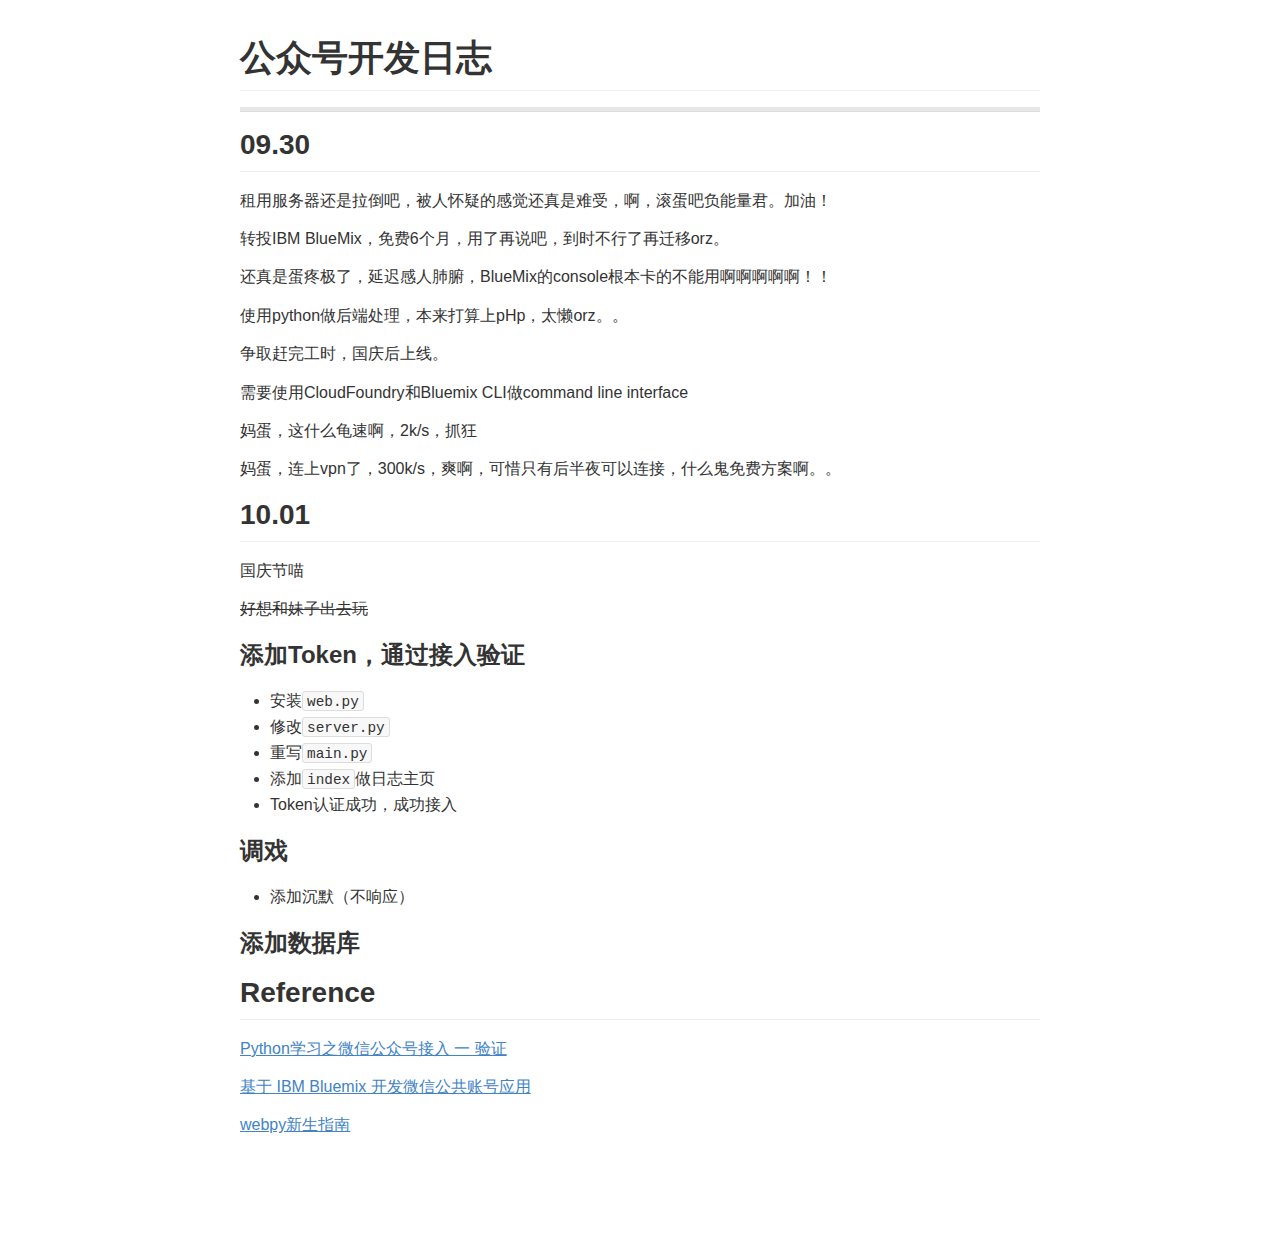
==== main_site/static/index.html @ c453175b "first commit" ====
<!doctype html>
<html>
<head>
<meta charset='UTF-8'><meta name='viewport' content='width=device-width initial-scale=1'>
<title>公众号开发日志.md</title><style type='text/css'>html, body {overflow-x: initial !important;}html { font-size: 14px; color: rgb(51, 51, 51); background-color: rgb(255, 255, 255); }
body { margin: 0px; padding: 0px; height: auto; bottom: 0px; top: 0px; left: 0px; right: 0px; font-family: "Helvetica Neue", Helvetica, Arial, sans-serif; font-size: 1rem; line-height: 1.42857; overflow-x: hidden; background: inherit; }
a:active, a:hover { outline: 0px; }
.in-text-selection, ::selection { text-shadow: none; background: rgb(181, 214, 252); }
#write { margin: 0px auto; height: auto; width: inherit; word-break: normal; word-wrap: break-word; position: relative; padding-bottom: 70px; white-space: pre-wrap; }
body.typora-export { padding-left: 30px; padding-right: 30px; }
@media screen and (max-width: 500px) { 
  body.typora-export { padding-left: 0px; padding-right: 0px; }
  .CodeMirror-sizer { margin-left: 0px !important; }
  .CodeMirror-gutters { display: none !important; }
}
.typora-export #write { margin: 0px auto; }
#write > p:first-child, #write > ul:first-child, #write > ol:first-child, #write > pre:first-child, #write > blockquote:first-child, #write > div:first-child, #write > table:first-child { margin-top: 30px; }
img { max-width: 100%; }
input, button, select, textarea { color: inherit; font-style: inherit; font-variant: inherit; font-weight: inherit; font-stretch: inherit; font-size: inherit; line-height: inherit; font-family: inherit; }
input[type="checkbox"], input[type="radio"] { line-height: normal; padding: 0px; }
::before, ::after, * { box-sizing: border-box; }
#write p, #write h1, #write h2, #write h3, #write h4, #write h5, #write h6, #write div, #write pre { width: inherit; }
#write p, #write h1, #write h2, #write h3, #write h4, #write h5, #write h6 { position: relative; }
h1 { font-size: 2rem; }
h2 { font-size: 1.8rem; }
h3 { font-size: 1.6rem; }
h4 { font-size: 1.4rem; }
h5 { font-size: 1.2rem; }
h6 { font-size: 1rem; }
p { -webkit-margin-before: 1rem; -webkit-margin-after: 1rem; -webkit-margin-start: 0px; -webkit-margin-end: 0px; }
.mathjax-block { margin-top: 0px; margin-bottom: 0px; -webkit-margin-before: 0rem; -webkit-margin-after: 0rem; }
.hidden { display: none; }
.md-blockmeta { color: rgb(204, 204, 204); font-weight: bold; font-style: italic; }
a { cursor: pointer; }
#write input[type="checkbox"] { cursor: pointer; width: inherit; height: inherit; margin: 4px 0px 0px; }
tr { break-inside: avoid; break-after: auto; }
thead { display: table-header-group; }
table { border-collapse: collapse; border-spacing: 0px; width: 100%; overflow: auto; break-inside: auto; text-align: left; }
table.md-table td { min-width: 80px; }
.CodeMirror-gutters { border-right-width: 0px; background-color: inherit; }
.CodeMirror { text-align: left; }
.CodeMirror-placeholder { opacity: 0.3; }
.CodeMirror pre { padding: 0px 4px; }
.CodeMirror-lines { padding: 0px; }
div.hr:focus { cursor: none; }
pre { white-space: pre-wrap; }
.CodeMirror-gutters { margin-right: 4px; }
.md-fences { font-size: 0.9rem; display: block; break-inside: avoid; text-align: left; overflow: visible; white-space: pre; position: relative !important; background: inherit; }
.md-diagram-panel { width: 100%; margin-top: 10px; text-align: center; padding-top: 0px; padding-bottom: 8px; overflow-x: auto; }
.md-fences .CodeMirror.CodeMirror-wrap { top: -1.6em; margin-bottom: -1.6em; }
.md-fences.mock-cm { white-space: pre-wrap; }
.show-fences-line-number .md-fences { padding-left: 0px; }
.show-fences-line-number .md-fences.mock-cm { padding-left: 40px; }
.footnotes { opacity: 0.8; font-size: 0.9rem; padding-top: 1em; padding-bottom: 1em; }
.footnotes + .footnotes { margin-top: -1em; }
.md-reset { margin: 0px; padding: 0px; border: 0px; outline: 0px; vertical-align: top; text-decoration: none; text-shadow: none; float: none; position: static; width: auto; height: auto; white-space: nowrap; cursor: inherit; -webkit-tap-highlight-color: transparent; line-height: normal; font-weight: normal; text-align: left; box-sizing: content-box; direction: ltr; background: transparent; }
li div { padding-top: 0px; }
blockquote { margin: 1rem 0px; }
li p, li .mathjax-block { margin: 0.5rem 0px; }
li { margin: 0px; position: relative; }
blockquote > :last-child { margin-bottom: 0px; }
blockquote > :first-child { margin-top: 0px; }
.footnotes-area { color: rgb(136, 136, 136); margin-top: 0.714rem; padding-bottom: 0.143rem; }
@media print { 
  html, body { height: 100%; }
  .typora-export * { -webkit-print-color-adjust: exact; }
  h1, h2, h3, h4, h5, h6 { break-after: avoid-page; orphans: 2; }
  p { orphans: 4; }
  html.blink-to-pdf { font-size: 13px; }
  .typora-export #write { padding-left: 1cm; padding-right: 1cm; }
  .typora-export #write::after { height: 0px; }
  @page { margin: 20mm 0mm; }
}
.footnote-line { margin-top: 0.714em; font-size: 0.7em; }
a img, img a { cursor: pointer; }
pre.md-meta-block { font-size: 0.8rem; min-height: 2.86rem; white-space: pre-wrap; display: block; background: rgb(204, 204, 204); }
p > .md-image:only-child { display: inline-block; width: 100%; text-align: center; }
#write .MathJax_Display { margin: 0.8em 0px 0px; }
.mathjax-block { white-space: pre; overflow: hidden; width: 100%; }
p + .mathjax-block { margin-top: -1.143rem; }
.mathjax-block:not(:empty)::after { display: none; }
[contenteditable="true"]:active, [contenteditable="true"]:focus { outline: none; box-shadow: none; }
.task-list { list-style-type: none; }
.task-list-item { position: relative; padding-left: 1em; }
.task-list-item input { position: absolute; top: 0px; left: 0px; }
.math { font-size: 1rem; }
.md-toc { min-height: 3.58rem; position: relative; font-size: 0.9rem; border-radius: 10px; }
.md-toc-content { position: relative; margin-left: 0px; }
.md-toc::after, .md-toc-content::after { display: none; }
.md-toc-item { display: block; color: rgb(65, 131, 196); text-decoration: none; }
.md-toc-inner:hover { }
.md-toc-inner { display: inline-block; cursor: pointer; }
.md-toc-h1 .md-toc-inner { margin-left: 0px; font-weight: bold; }
.md-toc-h2 .md-toc-inner { margin-left: 2em; }
.md-toc-h3 .md-toc-inner { margin-left: 4em; }
.md-toc-h4 .md-toc-inner { margin-left: 6em; }
.md-toc-h5 .md-toc-inner { margin-left: 8em; }
.md-toc-h6 .md-toc-inner { margin-left: 10em; }
@media screen and (max-width: 48em) { 
  .md-toc-h3 .md-toc-inner { margin-left: 3.5em; }
  .md-toc-h4 .md-toc-inner { margin-left: 5em; }
  .md-toc-h5 .md-toc-inner { margin-left: 6.5em; }
  .md-toc-h6 .md-toc-inner { margin-left: 8em; }
}
a.md-toc-inner { font-size: inherit; font-style: inherit; font-weight: inherit; line-height: inherit; }
.footnote-line a:not(.reversefootnote) { color: inherit; }
.md-attr { display: none; }
.md-fn-count::after { content: "."; }
.md-tag { opacity: 0.5; }
code { text-align: left; }
h1 .md-tag, h2 .md-tag, h3 .md-tag, h4 .md-tag, h5 .md-tag, h6 .md-tag { font-weight: initial; opacity: 0.35; }
a.md-header-anchor.md-print-anchor { border: none !important; display: inline-block !important; position: absolute !important; width: 1px !important; right: 0px !important; outline: none !important; text-decoration: initial !important; text-shadow: initial !important; background: transparent !important; }
.md-inline-math .MathJax_SVG .noError { display: none !important; }
.mathjax-block .MathJax_SVG_Display { text-align: center; margin: 1em 0em; position: relative; text-indent: 0px; max-width: none; max-height: none; min-width: 0px; min-height: 0px; width: 100%; display: block !important; }
.MathJax_SVG_Display, .md-inline-math .MathJax_SVG_Display { width: auto; margin: inherit; display: inline-block !important; }
.MathJax_SVG .MJX-monospace { font-family: monospace; }
.MathJax_SVG .MJX-sans-serif { font-family: sans-serif; }
.MathJax_SVG { display: inline; font-style: normal; font-weight: normal; line-height: normal; zoom: 90%; text-indent: 0px; text-align: left; text-transform: none; letter-spacing: normal; word-spacing: normal; word-wrap: normal; white-space: nowrap; float: none; direction: ltr; max-width: none; max-height: none; min-width: 0px; min-height: 0px; border: 0px; padding: 0px; margin: 0px; }
.MathJax_SVG * { transition: none; }


@font-face { font-family: "Open Sans"; font-style: normal; font-weight: normal; src: local("Open Sans Regular"), url("./github/400.woff") format("woff"); }
@font-face { font-family: "Open Sans"; font-style: italic; font-weight: normal; src: local("Open Sans Italic"), url("./github/400i.woff") format("woff"); }
@font-face { font-family: "Open Sans"; font-style: normal; font-weight: bold; src: local("Open Sans Bold"), url("./github/700.woff") format("woff"); }
@font-face { font-family: "Open Sans"; font-style: italic; font-weight: bold; src: local("Open Sans Bold Italic"), url("./github/700i.woff") format("woff"); }
html { font-size: 16px; }
body { font-family: "Open Sans", "Clear Sans", "Helvetica Neue", Helvetica, Arial, sans-serif; color: rgb(51, 51, 51); line-height: 1.6; }
#write { max-width: 860px; margin: 0px auto; padding: 20px 30px 100px; }
#write > ul:first-child, #write > ol:first-child { margin-top: 30px; }
body > :first-child { margin-top: 0px !important; }
body > :last-child { margin-bottom: 0px !important; }
a { color: rgb(65, 131, 196); }
h1, h2, h3, h4, h5, h6 { position: relative; margin-top: 1rem; margin-bottom: 1rem; font-weight: bold; line-height: 1.4; cursor: text; }
h1:hover a.anchor, h2:hover a.anchor, h3:hover a.anchor, h4:hover a.anchor, h5:hover a.anchor, h6:hover a.anchor { text-decoration: none; }
h1 tt, h1 code { font-size: inherit; }
h2 tt, h2 code { font-size: inherit; }
h3 tt, h3 code { font-size: inherit; }
h4 tt, h4 code { font-size: inherit; }
h5 tt, h5 code { font-size: inherit; }
h6 tt, h6 code { font-size: inherit; }
h1 { padding-bottom: 0.3em; font-size: 2.25em; line-height: 1.2; border-bottom-width: 1px; border-bottom-style: solid; border-bottom-color: rgb(238, 238, 238); }
h2 { padding-bottom: 0.3em; font-size: 1.75em; line-height: 1.225; border-bottom-width: 1px; border-bottom-style: solid; border-bottom-color: rgb(238, 238, 238); }
h3 { font-size: 1.5em; line-height: 1.43; }
h4 { font-size: 1.25em; }
h5 { font-size: 1em; }
h6 { font-size: 1em; color: rgb(119, 119, 119); }
p, blockquote, ul, ol, dl, table { margin: 0.8em 0px; }
li > ol, li > ul { margin: 0px; }
hr { height: 4px; padding: 0px; margin: 16px 0px; border-width: 0px 0px 1px; border-style: none none solid; overflow: hidden; box-sizing: content-box; border-bottom-color: rgb(221, 221, 221); background-color: rgb(231, 231, 231); }
body > h2:first-child { margin-top: 0px; padding-top: 0px; }
body > h1:first-child { margin-top: 0px; padding-top: 0px; }
body > h1:first-child + h2 { margin-top: 0px; padding-top: 0px; }
body > h3:first-child, body > h4:first-child, body > h5:first-child, body > h6:first-child { margin-top: 0px; padding-top: 0px; }
a:first-child h1, a:first-child h2, a:first-child h3, a:first-child h4, a:first-child h5, a:first-child h6 { margin-top: 0px; padding-top: 0px; }
h1 p, h2 p, h3 p, h4 p, h5 p, h6 p { margin-top: 0px; }
li p.first { display: inline-block; }
ul, ol { padding-left: 30px; }
ul:first-child, ol:first-child { margin-top: 0px; }
ul:last-child, ol:last-child { margin-bottom: 0px; }
blockquote { border-left-width: 4px; border-left-style: solid; border-left-color: rgb(221, 221, 221); padding: 0px 15px; color: rgb(119, 119, 119); }
blockquote blockquote { padding-right: 0px; }
table { padding: 0px; }
table tr { border-top-width: 1px; border-top-style: solid; border-top-color: rgb(204, 204, 204); margin: 0px; padding: 0px; background-color: white; }
table tr:nth-child(2n) { background-color: rgb(248, 248, 248); }
table tr th { font-weight: bold; border: 1px solid rgb(204, 204, 204); text-align: left; margin: 0px; padding: 6px 13px; }
table tr td { border: 1px solid rgb(204, 204, 204); text-align: left; margin: 0px; padding: 6px 13px; }
table tr th:first-child, table tr td:first-child { margin-top: 0px; }
table tr th:last-child, table tr td:last-child { margin-bottom: 0px; }
.CodeMirror-gutters { border-right-width: 1px; border-right-style: solid; border-right-color: rgb(221, 221, 221); }
.md-fences, code, tt { border: 1px solid rgb(221, 221, 221); border-radius: 3px; font-family: Consolas, "Liberation Mono", Courier, monospace; padding: 2px 4px 0px; font-size: 0.9em; background-color: rgb(248, 248, 248); }
.md-fences { margin-bottom: 15px; margin-top: 15px; padding: 8px 1em 6px; }
.task-list { padding-left: 0px; }
.task-list-item { padding-left: 32px; }
.task-list-item input { top: 3px; left: 8px; }
@media screen and (min-width: 914px) { 
}
@media print { 
  html { font-size: 13px; }
  table, pre { break-inside: avoid; }
  pre { word-wrap: break-word; }
}
.md-fences { background-color: rgb(248, 248, 248); }
#write pre.md-meta-block { padding: 1rem; font-size: 85%; line-height: 1.45; border: 0px; border-radius: 3px; color: rgb(119, 119, 119); margin-top: 0px !important; background-color: rgb(247, 247, 247); }
.mathjax-block > .code-tooltip { bottom: 0.375rem; }
#write > h3.md-focus::before { left: -1.5625rem; top: 0.375rem; }
#write > h4.md-focus::before { left: -1.5625rem; top: 0.285714rem; }
#write > h5.md-focus::before { left: -1.5625rem; top: 0.285714rem; }
#write > h6.md-focus::before { left: -1.5625rem; top: 0.285714rem; }
.md-image > .md-meta { border: 1px solid rgb(221, 221, 221); border-radius: 3px; font-family: Consolas, "Liberation Mono", Courier, monospace; padding: 2px 4px 0px; font-size: 0.9em; color: inherit; background-color: rgb(248, 248, 248); }
.md-tag { color: inherit; }
.md-toc { margin-top: 20px; padding-bottom: 20px; }
#typora-quick-open { border: 1px solid rgb(221, 221, 221); background-color: rgb(248, 248, 248); }
#typora-quick-open-item { border-color: rgb(254, 254, 254) rgb(229, 229, 229) rgb(229, 229, 229) rgb(238, 238, 238); border-style: solid; border-width: 1px; background-color: rgb(250, 250, 250); }
.on-focus-mode blockquote { border-left-color: rgba(85, 85, 85, 0.117647); }
header, .context-menu, .megamenu-content, footer { font-family: "Segoe UI", Arial, sans-serif; }






</style>
</head>
<body class='typora-export ' >
<div  id='write'  class = 'is-node'><h1><a name='header-c1' class='md-header-anchor '></a>公众号开发日志</h1><hr /><h2><a name='header-c7' class='md-header-anchor '></a>09.30</h2><p>租用服务器还是拉倒吧，被人怀疑的感觉还真是难受，啊，滚蛋吧负能量君。加油！</p><p>转投IBM BlueMix，免费6个月，用了再说吧，到时不行了再迁移orz。</p><p>还真是蛋疼极了，延迟感人肺腑，BlueMix的console根本卡的不能用啊啊啊啊啊！！</p><p>使用python做后端处理，本来打算上pHp，太懒orz。。</p><p>争取赶完工时，国庆后上线。</p><p>需要使用CloudFoundry和Bluemix CLI做command line interface</p><p>妈蛋，这什么龟速啊，2k/s，抓狂</p><p>妈蛋，连上vpn了，300k/s，爽啊，可惜只有后半夜可以连接，什么鬼免费方案啊。。</p><h2><a name='header-c24' class='md-header-anchor '></a>10.01</h2><p>国庆节喵</p><p><del>好想和妹子出去玩</del></p><h3><a name='header-c29' class='md-header-anchor '></a>添加Token，通过接入验证</h3><ul><li>安装<code>web.py</code></li><li>修改<code>server.py</code></li><li>重写<code>main.py</code></li><li>添加<code>index</code>做日志主页</li><li>Token认证成功，成功接入</li></ul><h3><a name='header-c46' class='md-header-anchor '></a>调戏</h3><ul><li>添加沉默（不响应）</li></ul><h3><a name='header-c51' class='md-header-anchor '></a>添加数据库</h3><p></p><h2><a name='header-c54' class='md-header-anchor '></a>Reference</h2><p><a href='https://my.oschina.net/bxxfighting/blog/388996'>Python学习之微信公众号接入 一 验证</a></p><p><a href='http://www.ibm.com/developerworks/cn/cloud/library/cl-bluemix-weixin/'>基于 IBM Bluemix 开发微信公共账号应用</a></p><p><a href='http://webpy.org/docs/0.3/tutorial.zh-cn'>webpy新生指南</a></p><p></p><p></p></div>
</body>
</html>
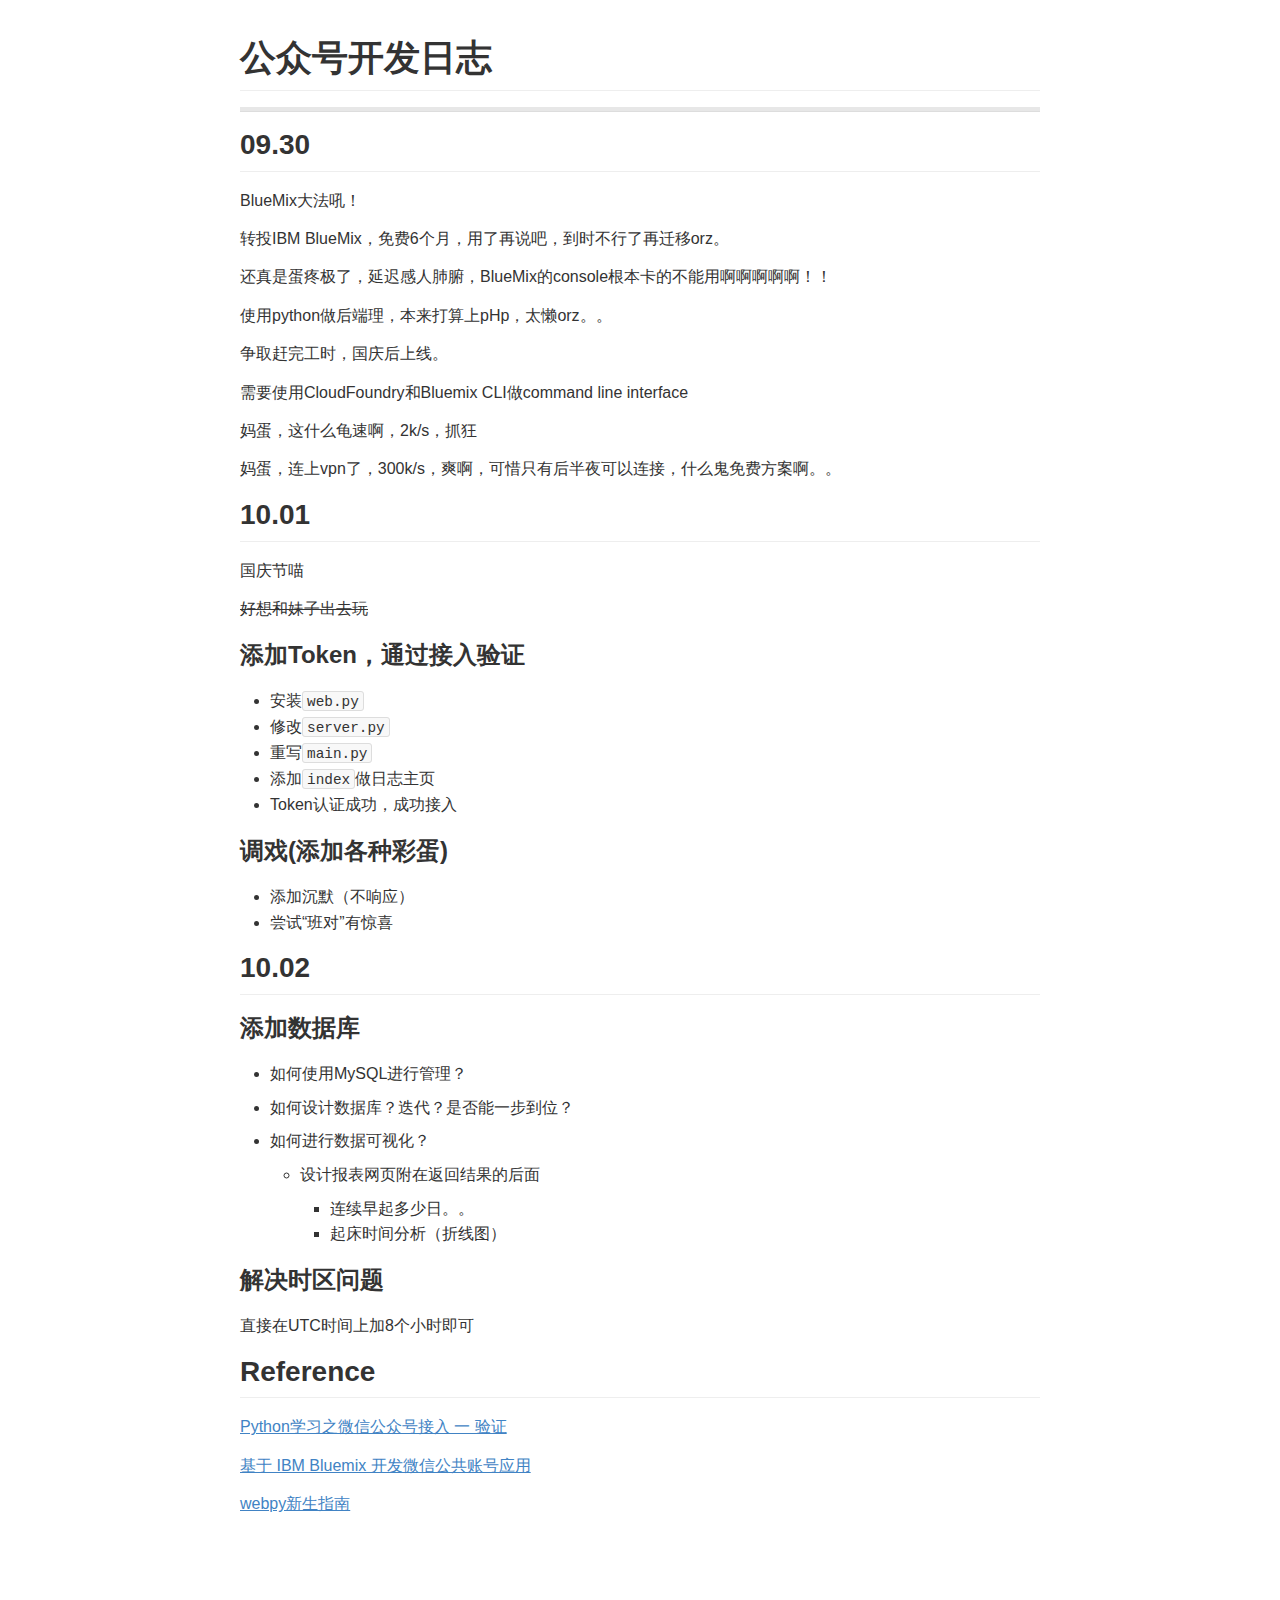
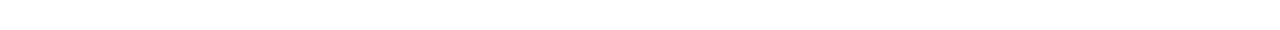
==== commit d0e6ded7: "solve time zone" ====
--- a/main_site/static/index.html
+++ b/main_site/static/index.html
@@ -2,7 +2,7 @@
 <html>
 <head>
 <meta charset='UTF-8'><meta name='viewport' content='width=device-width initial-scale=1'>
-<title>公众号开发日志.md</title><style type='text/css'>html, body {overflow-x: initial !important;}html { font-size: 14px; color: rgb(51, 51, 51); background-color: rgb(255, 255, 255); }
+<title>README.md</title><style type='text/css'>html, body {overflow-x: initial !important;}html { font-size: 14px; color: rgb(51, 51, 51); background-color: rgb(255, 255, 255); }
 body { margin: 0px; padding: 0px; height: auto; bottom: 0px; top: 0px; left: 0px; right: 0px; font-family: "Helvetica Neue", Helvetica, Arial, sans-serif; font-size: 1rem; line-height: 1.42857; overflow-x: hidden; background: inherit; }
 a:active, a:hover { outline: 0px; }
 .in-text-selection, ::selection { text-shadow: none; background: rgb(181, 214, 252); }
@@ -202,6 +202,6 @@
 </style>
 </head>
 <body class='typora-export ' >
-<div  id='write'  class = 'is-node'><h1><a name='header-c1' class='md-header-anchor '></a>公众号开发日志</h1><hr /><h2><a name='header-c7' class='md-header-anchor '></a>09.30</h2><p>租用服务器还是拉倒吧，被人怀疑的感觉还真是难受，啊，滚蛋吧负能量君。加油！</p><p>转投IBM BlueMix，免费6个月，用了再说吧，到时不行了再迁移orz。</p><p>还真是蛋疼极了，延迟感人肺腑，BlueMix的console根本卡的不能用啊啊啊啊啊！！</p><p>使用python做后端处理，本来打算上pHp，太懒orz。。</p><p>争取赶完工时，国庆后上线。</p><p>需要使用CloudFoundry和Bluemix CLI做command line interface</p><p>妈蛋，这什么龟速啊，2k/s，抓狂</p><p>妈蛋，连上vpn了，300k/s，爽啊，可惜只有后半夜可以连接，什么鬼免费方案啊。。</p><h2><a name='header-c24' class='md-header-anchor '></a>10.01</h2><p>国庆节喵</p><p><del>好想和妹子出去玩</del></p><h3><a name='header-c29' class='md-header-anchor '></a>添加Token，通过接入验证</h3><ul><li>安装<code>web.py</code></li><li>修改<code>server.py</code></li><li>重写<code>main.py</code></li><li>添加<code>index</code>做日志主页</li><li>Token认证成功，成功接入</li></ul><h3><a name='header-c46' class='md-header-anchor '></a>调戏</h3><ul><li>添加沉默（不响应）</li></ul><h3><a name='header-c51' class='md-header-anchor '></a>添加数据库</h3><p></p><h2><a name='header-c54' class='md-header-anchor '></a>Reference</h2><p><a href='https://my.oschina.net/bxxfighting/blog/388996'>Python学习之微信公众号接入 一 验证</a></p><p><a href='http://www.ibm.com/developerworks/cn/cloud/library/cl-bluemix-weixin/'>基于 IBM Bluemix 开发微信公共账号应用</a></p><p><a href='http://webpy.org/docs/0.3/tutorial.zh-cn'>webpy新生指南</a></p><p></p><p></p></div>
+<div  id='write'  class = 'is-node'><h1><a name='header-c1' class='md-header-anchor '></a>公众号开发日志</h1><hr /><h2><a name='header-c7' class='md-header-anchor '></a>09.30</h2><p>BlueMix大法吼！</p><p>转投IBM BlueMix，免费6个月，用了再说吧，到时不行了再迁移orz。</p><p>还真是蛋疼极了，延迟感人肺腑，BlueMix的console根本卡的不能用啊啊啊啊啊！！</p><p>使用python做后端理，本来打算上pHp，太懒orz。。</p><p>争取赶完工时，国庆后上线。</p><p>需要使用CloudFoundry和Bluemix CLI做command line interface</p><p>妈蛋，这什么龟速啊，2k/s，抓狂</p><p>妈蛋，连上vpn了，300k/s，爽啊，可惜只有后半夜可以连接，什么鬼免费方案啊。。</p><h2><a name='header-c24' class='md-header-anchor '></a>10.01</h2><p>国庆节喵</p><p><del>好想和妹子出去玩</del></p><h3><a name='header-c29' class='md-header-anchor '></a>添加Token，通过接入验证</h3><ul><li>安装<code>web.py</code></li><li>修改<code>server.py</code></li><li>重写<code>main.py</code></li><li>添加<code>index</code>做日志主页</li><li>Token认证成功，成功接入</li></ul><h3><a name='header-c46' class='md-header-anchor '></a>调戏(添加各种彩蛋)</h3><ul><li>添加沉默（不响应）</li><li>尝试“班对”有惊喜</li></ul><h2><a name='header-c54' class='md-header-anchor '></a>10.02</h2><h3><a name='header-c140' class='md-header-anchor '></a>添加数据库</h3><ul><li><p>如何使用MySQL进行管理？</p></li><li><p>如何设计数据库？迭代？是否能一步到位？</p></li><li><p>如何进行数据可视化？</p><ul><li><p>设计报表网页附在返回结果的后面</p><ul><li>连续早起多少日。。</li><li>起床时间分析（折线图）</li></ul></li></ul></li></ul><h3><a name='header-c55' class='md-header-anchor '></a>解决时区问题</h3><p>直接在UTC时间上加8个小时即可</p><p></p><h2><a name='header-c57' class='md-header-anchor '></a>Reference</h2><p><a href='https://my.oschina.net/bxxfighting/blog/388996'>Python学习之微信公众号接入 一 验证</a></p><p><a href='http://www.ibm.com/developerworks/cn/cloud/library/cl-bluemix-weixin/'>基于 IBM Bluemix 开发微信公共账号应用</a></p><p><a href='http://webpy.org/docs/0.3/tutorial.zh-cn'>webpy新生指南</a></p><p></p><p></p></div>
 </body>
 </html>